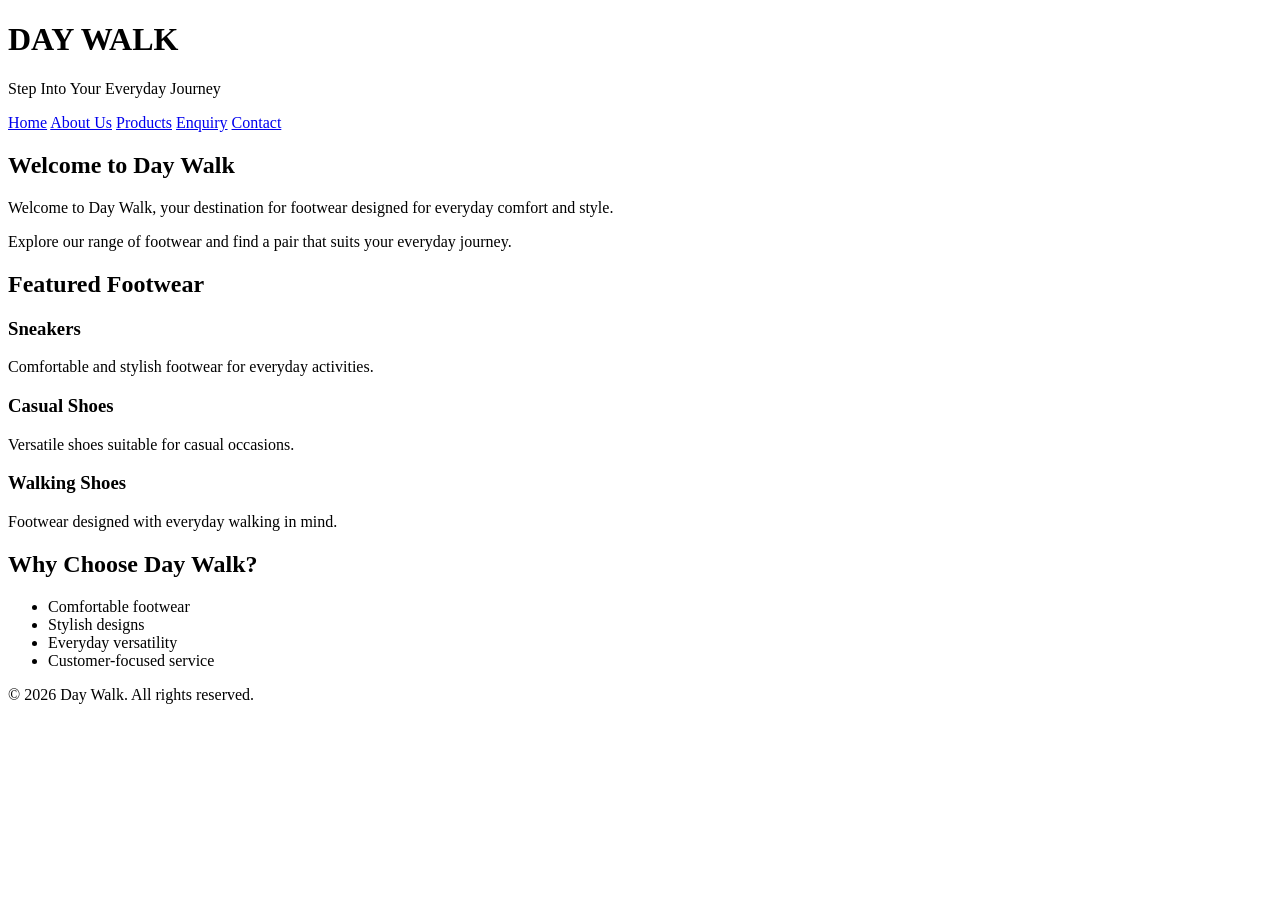
==== index.html @ e79a8c8e "Initial Day Walk Website" ====
<!DOCTYPE html>
<html lang="en">
<head>
    <meta charset="UTF-8">
    <meta name="viewport" content="width=device-width, initial-scale=1.0">
    <title>Day Walk | Home</title>
</head>

<body>

    <header>
        <h1>DAY WALK</h1>
        <p>Step Into Your Everyday Journey</p>

        <nav>
            <a href="index.html">Home</a>
            <a href="about.html">About Us</a>
            <a href="products.html">Products</a>
            <a href="enquiry.html">Enquiry</a>
            <a href="contact.html">Contact</a>
        </nav>
    </header>

    <main>

        <section>
            <h2>Welcome to Day Walk</h2>
            <p>
                Welcome to Day Walk, your destination for footwear
                designed for everyday comfort and style.
            </p>

            <p>
                Explore our range of footwear and find a pair that
                suits your everyday journey.
            </p>
        </section>

        <section>
            <h2>Featured Footwear</h2>

            <h3>Sneakers</h3>
            <p>Comfortable and stylish footwear for everyday activities.</p>

            <h3>Casual Shoes</h3>
            <p>Versatile shoes suitable for casual occasions.</p>

            <h3>Walking Shoes</h3>
            <p>Footwear designed with everyday walking in mind.</p>
        </section>

        <section>
            <h2>Why Choose Day Walk?</h2>
            <ul>
                <li>Comfortable footwear</li>
                <li>Stylish designs</li>
                <li>Everyday versatility</li>
                <li>Customer-focused service</li>
            </ul>
        </section>

    </main>

    <footer>
        <p>&copy; 2026 Day Walk. All rights reserved.</p>
    </footer>

</body>
</html>
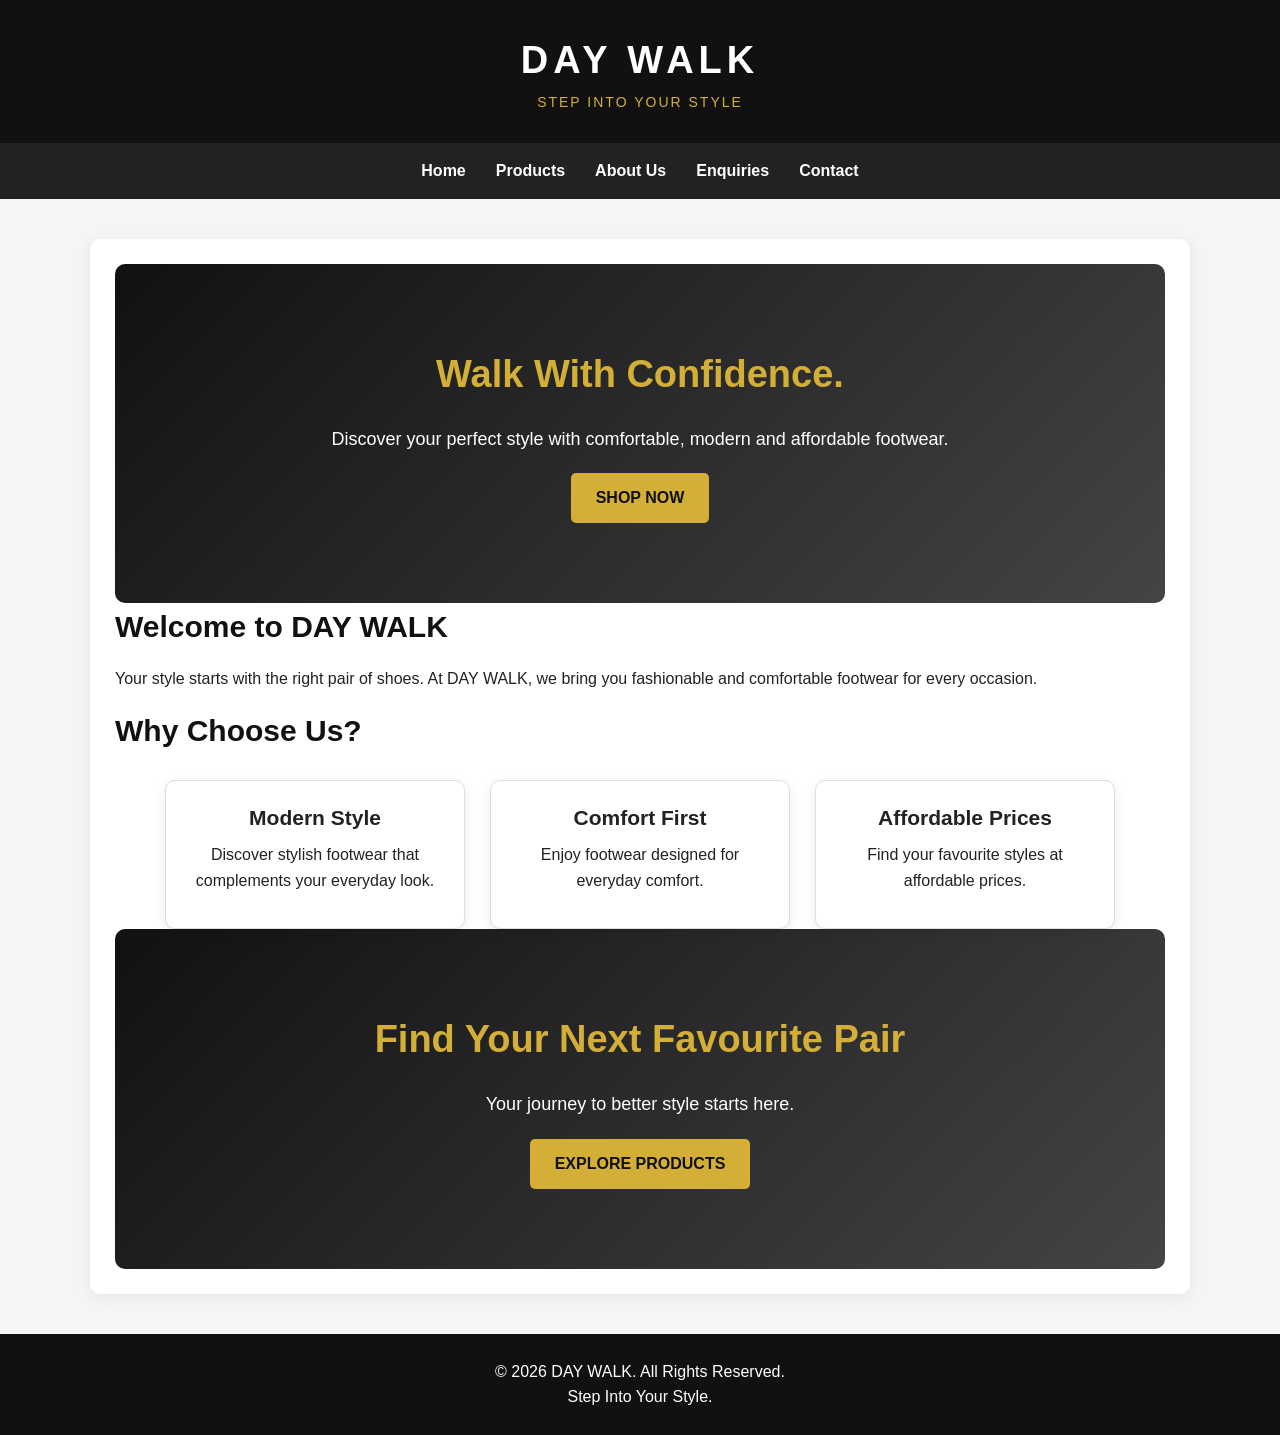
==== commit aaa5ae2c: "Updated DAY WALK website design and functionality" ====
--- a/index.html
+++ b/index.html
@@ -1,69 +1,97 @@
 <!DOCTYPE html>
 <html lang="en">
+
 <head>
     <meta charset="UTF-8">
     <meta name="viewport" content="width=device-width, initial-scale=1.0">
-    <title>Day Walk | Home</title>
+
+    <title>DAY WALK | Stylish and Comfortable Shoes</title>
+
+    <meta name="description" content="Discover stylish and comfortable everyday shoes at DAY WALK.">
+
+    <link rel="stylesheet" href="css/style.css">
 </head>
 
 <body>
 
     <header>
         <h1>DAY WALK</h1>
-        <p>Step Into Your Everyday Journey</p>
+        <p>STEP INTO YOUR STYLE</p>
+    </header>
 
-        <nav>
-            <a href="index.html">Home</a>
-            <a href="about.html">About Us</a>
-            <a href="products.html">Products</a>
-            <a href="enquiry.html">Enquiry</a>
-            <a href="contact.html">Contact</a>
-        </nav>
-    </header>
+    <nav>
+        <a href="index.html">Home</a>
+        <a href="products.html">Products</a>
+        <a href="about.html">About Us</a>
+        <a href="enquiry.html">Enquiries</a>
+        <a href="contact.html">Contact</a>
+    </nav>
 
     <main>
 
-        <section>
-            <h2>Welcome to Day Walk</h2>
+        <section class="hero">
+            <h2>Walk With Confidence.</h2>
+
             <p>
-                Welcome to Day Walk, your destination for footwear
-                designed for everyday comfort and style.
+                Discover your perfect style with comfortable,
+                modern and affordable footwear.
             </p>
 
+            <a href="products.html" class="btn">
+                SHOP NOW
+            </a>
+        </section>
+
+        <section>
+            <h2>Welcome to DAY WALK</h2>
+
             <p>
-                Explore our range of footwear and find a pair that
-                suits your everyday journey.
+                Your style starts with the right pair of shoes.
+                At DAY WALK, we bring you fashionable and
+                comfortable footwear for every occasion.
             </p>
         </section>
 
         <section>
-            <h2>Featured Footwear</h2>
+            <h2>Why Choose Us?</h2>
 
-            <h3>Sneakers</h3>
-            <p>Comfortable and stylish footwear for everyday activities.</p>
+            <div class="products">
 
-            <h3>Casual Shoes</h3>
-            <p>Versatile shoes suitable for casual occasions.</p>
+                <div class="product">
+                    <h3>Modern Style</h3>
+                    <p>Discover stylish footwear that complements your everyday look.</p>
+                </div>
 
-            <h3>Walking Shoes</h3>
-            <p>Footwear designed with everyday walking in mind.</p>
+                <div class="product">
+                    <h3>Comfort First</h3>
+                    <p>Enjoy footwear designed for everyday comfort.</p>
+                </div>
+
+                <div class="product">
+                    <h3>Affordable Prices</h3>
+                    <p>Find your favourite styles at affordable prices.</p>
+                </div>
+
+            </div>
         </section>
 
-        <section>
-            <h2>Why Choose Day Walk?</h2>
-            <ul>
-                <li>Comfortable footwear</li>
-                <li>Stylish designs</li>
-                <li>Everyday versatility</li>
-                <li>Customer-focused service</li>
-            </ul>
+        <section class="hero">
+            <h2>Find Your Next Favourite Pair</h2>
+            <p>Your journey to better style starts here.</p>
+
+            <a href="products.html" class="btn">
+                EXPLORE PRODUCTS
+            </a>
         </section>
 
     </main>
 
     <footer>
-        <p>&copy; 2026 Day Walk. All rights reserved.</p>
+        <p>&copy; 2026 DAY WALK. All Rights Reserved.</p>
+        <p>Step Into Your Style.</p>
     </footer>
+
+    <script src="js/main.js" defer></script>
 
 </body>
 </html>
--- a/css/style.css
+++ b/css/style.css
@@ -0,0 +1,263 @@
+/* ==============================
+   DAY WALK - MAIN STYLESHEET
+   Premium Sneaker Store Design
+================================= */
+
+* {
+    margin: 0;
+    padding: 0;
+    box-sizing: border-box;
+}
+
+body {
+    font-family: Arial, Helvetica, sans-serif;
+    background-color: #f5f5f5;
+    color: #222;
+    line-height: 1.6;
+}
+
+/* HEADER */
+
+header {
+    background-color: #111;
+    color: white;
+    text-align: center;
+    padding: 30px 15px;
+}
+
+header h1 {
+    font-size: 38px;
+    letter-spacing: 5px;
+    font-weight: bold;
+}
+
+header p {
+    color: #d4af37;
+    font-size: 14px;
+    letter-spacing: 2px;
+}
+
+/* NAVIGATION */
+
+nav {
+    background-color: #222;
+    display: flex;
+    justify-content: center;
+    flex-wrap: wrap;
+    padding: 15px;
+    gap: 30px;
+}
+
+nav a {
+    color: white;
+    text-decoration: none;
+    font-weight: bold;
+    transition: 0.3s;
+}
+
+nav a:hover {
+    color: #d4af37;
+}
+
+/* MAIN CONTENT */
+
+main {
+    max-width: 1100px;
+    margin: 40px auto;
+    padding: 25px;
+    background-color: white;
+    border-radius: 10px;
+    box-shadow: 0 3px 15px rgba(0,0,0,0.07);
+}
+
+main h2 {
+    font-size: 30px;
+    margin-bottom: 15px;
+    color: #111;
+}
+
+main p {
+    margin-bottom: 15px;
+}
+
+/* HERO SECTION */
+
+.hero {
+    background: linear-gradient(135deg, #111, #444);
+    color: white;
+    text-align: center;
+    padding: 80px 20px;
+    border-radius: 10px;
+}
+
+.hero h2 {
+    color: #d4af37;
+    font-size: 38px;
+}
+
+.hero p {
+    font-size: 18px;
+    margin: 20px 0;
+}
+
+/* BUTTONS */
+
+button,
+.btn {
+    display: inline-block;
+    background-color: #d4af37;
+    color: #111;
+    border: none;
+    padding: 12px 25px;
+    border-radius: 5px;
+    font-weight: bold;
+    cursor: pointer;
+    text-decoration: none;
+    transition: 0.3s;
+}
+
+button:hover,
+.btn:hover {
+    background-color: #111;
+    color: white;
+}
+
+/* PRODUCTS */
+
+.products {
+    display: flex;
+    justify-content: center;
+    flex-wrap: wrap;
+    gap: 25px;
+    margin-top: 25px;
+}
+
+.product {
+    background-color: white;
+    width: 300px;
+    padding: 20px;
+    text-align: center;
+    border-radius: 10px;
+    border: 1px solid #ddd;
+    box-shadow: 0 3px 12px rgba(0,0,0,0.08);
+    transition: 0.3s;
+}
+
+.product:hover {
+    transform: translateY(-5px);
+    box-shadow: 0 8px 20px rgba(0,0,0,0.12);
+}
+
+.product img {
+    width: 100%;
+    height: 200px;
+    object-fit: cover;
+    border-radius: 8px;
+    margin-bottom: 15px;
+}
+
+.product h3 {
+    font-size: 21px;
+    margin-bottom: 8px;
+}
+
+.product strong {
+    color: #a27b13;
+    font-size: 20px;
+}
+
+/* SEARCH */
+
+#product-search {
+    width: 100%;
+    max-width: 400px;
+    padding: 13px;
+    border: 1px solid #ccc;
+    border-radius: 6px;
+    margin: 15px 0;
+}
+
+/* FORMS */
+
+form {
+    max-width: 650px;
+    margin: 25px auto;
+}
+
+label {
+    display: block;
+    font-weight: bold;
+    margin: 15px 0 5px;
+}
+
+input,
+select,
+textarea {
+    width: 100%;
+    padding: 12px;
+    border: 1px solid #ccc;
+    border-radius: 5px;
+    font-family: inherit;
+    font-size: 15px;
+}
+
+textarea {
+    resize: vertical;
+}
+
+form button {
+    margin-top: 20px;
+    margin-right: 10px;
+}
+
+/* FOOTER */
+
+footer {
+    background-color: #111;
+    color: white;
+    text-align: center;
+    padding: 25px 15px;
+    margin-top: 40px;
+}
+
+/* MOBILE RESPONSIVENESS */
+
+@media screen and (max-width: 768px) {
+
+    header h1 {
+        font-size: 30px;
+    }
+
+    nav {
+        flex-direction: column;
+        align-items: center;
+        gap: 12px;
+    }
+
+    main {
+        margin: 15px;
+        padding: 18px;
+    }
+
+    .products {
+        flex-direction: column;
+        align-items: center;
+    }
+
+    .product {
+        width: 100%;
+        max-width: 350px;
+    }
+
+    .hero {
+        padding: 45px 15px;
+    }
+
+    .hero h2 {
+        font-size: 27px;
+    }
+
+    button {
+        max-width: 100%;
+    }
+}
